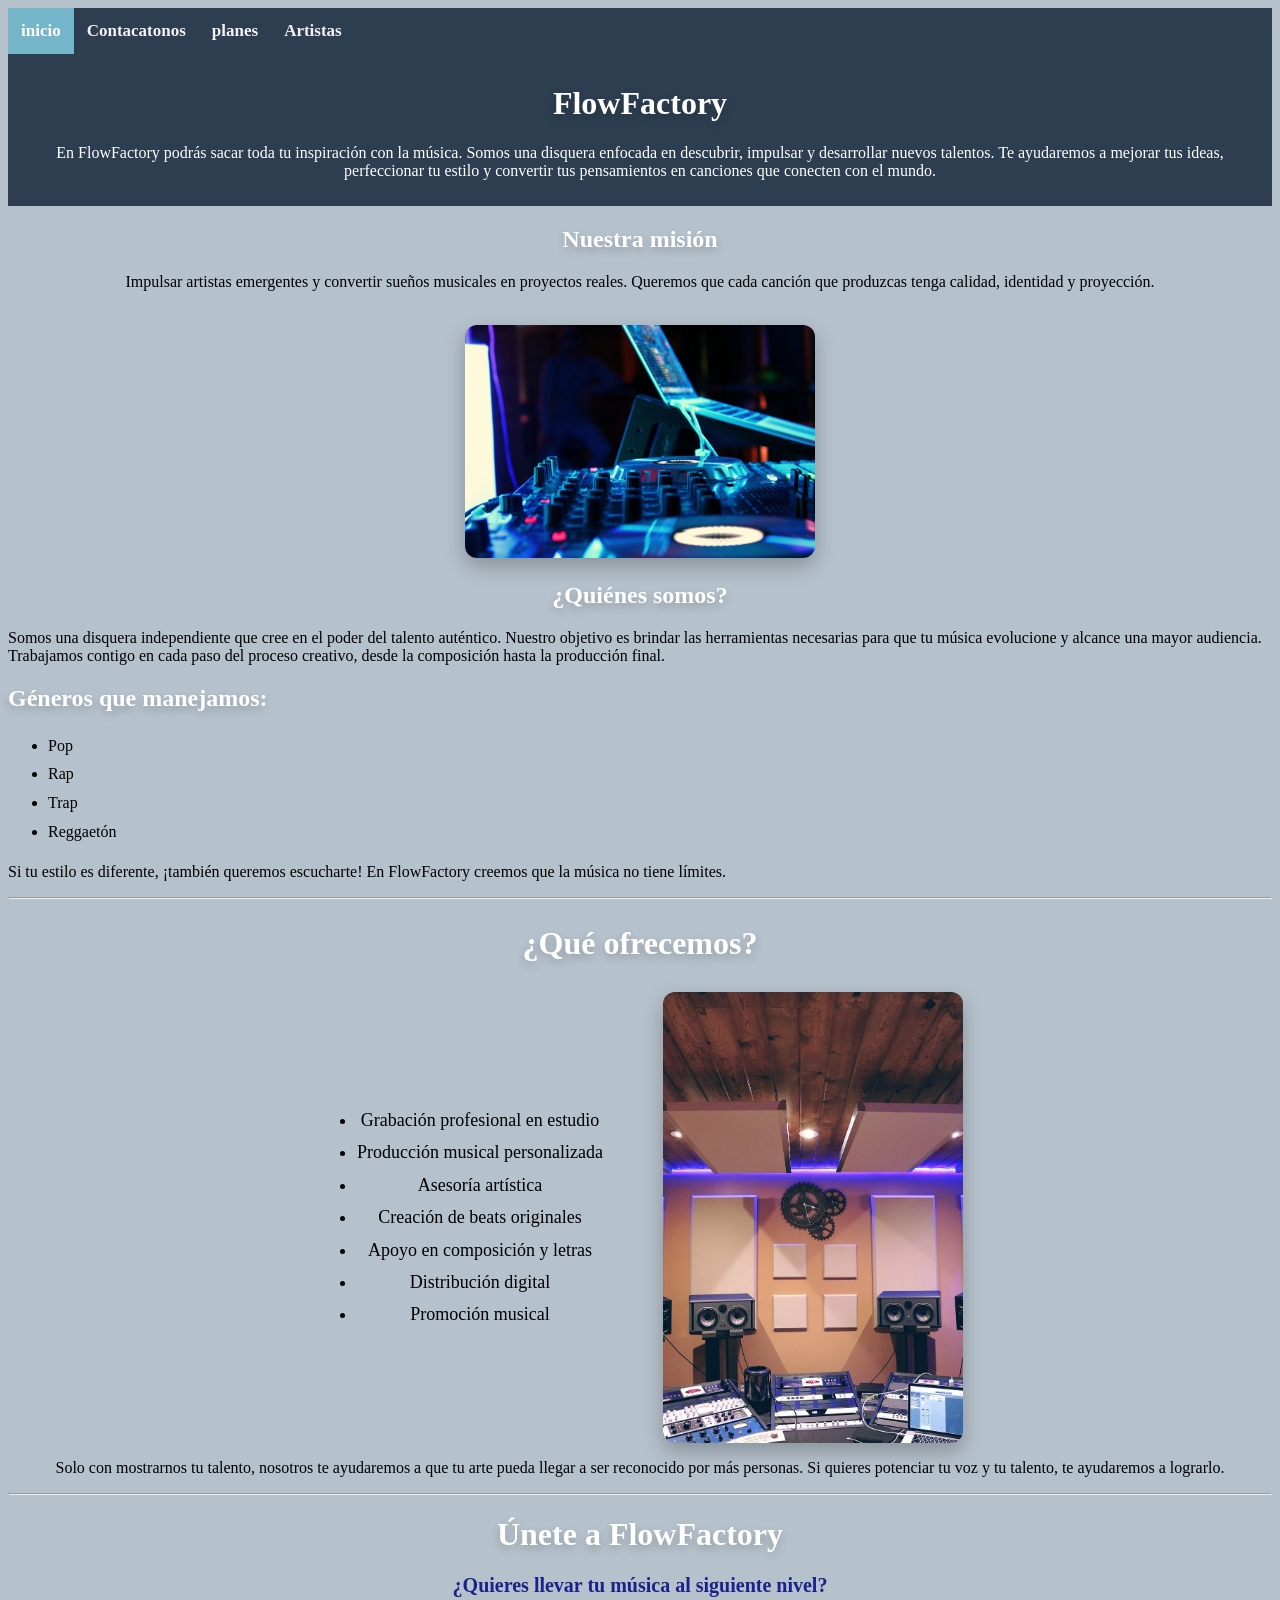
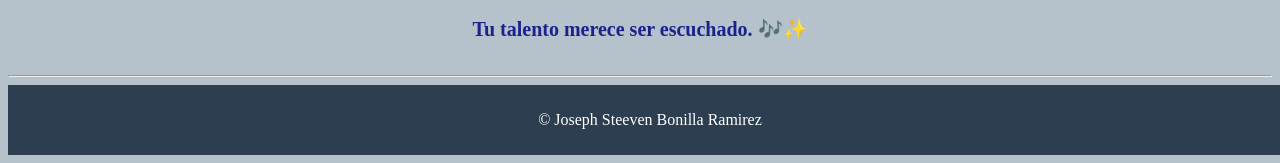
==== index.html @ 73c71799 "Add files via upload" ====
<!-- Declaración del tipo de documento HTML5 -->
<!DOCTYPE html>
 
<!-- Etiqueta raíz del documento HTML -->
<html lang="es">
 
<head>
    <!-- Metadatos del documento -->
    <meta charset="UTF-8"> <!-- Codificación de caracteres en español -->
    <meta name="viewport" content="width=device-width, initial-scale=1.0"> <!-- Adaptar a móviles -->
    <link rel="stylesheet" href="css/estilo.css">
    <title>Disquera</title> <!-- Título que aparece en la pestaña del navegador -->
</head>
 
<body>

<div class="topnav">
  <a class="active" href="index.html">inicio</a>
  <a href="contactanos.html">Contacatonos</a>
  <a href="planes.html">planes</a>
  <a href="artistas.html">Artistas</a>
</div>

    <!-- Encabezado principal -->
     <header>

    <h1 style="text-align:center;">FlowFactory</h1>
   
    <!-- Párrafo de texto -->
    <p style="text-align:center;">
     En FlowFactory podrás sacar toda tu inspiración con la música. Somos una disquera enfocada en descubrir, impulsar y 
     desarrollar nuevos talentos. Te ayudaremos a mejorar tus ideas,
      perfeccionar tu estilo y convertir tus pensamientos en canciones que conecten con el mundo.
    </p>
    
    </header>
     <h2>
        <center>
        Nuestra misión
        </center>
    </h2>
    <p>
        <center>
        Impulsar artistas emergentes y convertir sueños musicales en proyectos reales.
         Queremos que cada canción que produzcas tenga calidad, identidad y proyección.
        </center>
    </p>
    <br>
    <div class="inicio">
    <img src="img/disq.jpg" alt="disquera" >
    </div>
     <center>
    <h2>¿Quiénes somos?</h2>
     </center>
    <p>
        Somos una disquera independiente que cree en el poder del talento auténtico. Nuestro objetivo es brindar
         las herramientas necesarias para que tu música evolucione y alcance una mayor audiencia.
         Trabajamos contigo en cada paso del proceso creativo, desde la composición hasta la producción final.
    </p>
    <!-- Lista no ordenada -->
    <h2>Géneros que manejamos: </h2>
    <div class="generos">
   <ul>
    <li>Pop</li>
    <li>Rap</li>
    <li>Trap</li>
    <li>Reggaetón</li>
</ul>
</div>

<p>
Si tu estilo es diferente, ¡también queremos escucharte! En FlowFactory creemos que la música no tiene límites.
</p>
<hr>
<h2 class="titulo-ofrecemos">¿Qué ofrecemos?</h2>
    </div>
<div class="ofrecemos">
<center>
<ul>
<li>Grabación profesional en estudio</li>
<li>Producción musical personalizada</li>
<li>Asesoría artística</li>
<li>Creación de beats originales</li>
<li>Apoyo en composición y letras</li>
<li>Distribución digital</li>
<li>Promoción musical</li>
</ul>
</center>
<img src="img/micro.jpeg">

</div>

</section>
<center>
    <p>
        Solo con mostrarnos tu talento, nosotros te ayudaremos a que tu arte pueda llegar a ser 
        reconocido por más personas. Si quieres potenciar tu voz y tu talento, te ayudaremos a lograrlo.
    </p>
</center>
    <hr>


    <!-- Enlace a otra página -->
     <center>
     <h1>Únete a FlowFactory</h1>
     <h3>¿Quieres llevar tu música al siguiente nivel?</h3>
    
    <h5>Tu talento merece ser escuchado. 🎶✨</h5>
    </center>


  


     <hr>
     <!-- Pie de página -->
    <footer>
        <p>©   Joseph Steeven Bonilla Ramirez</p>
    </footer>

    </body>
    </html>
---- css/estilo.css ----
.topnav {
  background-color:  #2c3e50;
  overflow: hidden;
}

/* stilo de links de navegacion */
.topnav a {
  float: left;
  color: #f2f2f2;
  text-align: center;
  padding: 13px 13px;
  text-decoration: none;
  font-size: 17px;
}

/* cambio de color con cursor */
.topnav a:hover {
  background-color: #ffffff;
  color: black;
}

/* link activo */
.topnav a.active {
  background-color: rgb(116, 181, 201);
  color: white;
}

body {
    background: #b5c1cb;
    
}

.inicio{
text-align: center;
}

.inicio img{
width:350px;
border-radius:12px;
box-shadow:0 8px 20px rgba(0,0,0,0.25);

}


header{
    background-color: #2c3e50;
    color: white;
    text-align: center;
    padding: 10px;
    border-radius: 0px;
}


.generos ul{
  font-size:16px;
line-height:1.8;
max-width:300px;
}


h1, h2  {
  color: white;
  text-shadow: 0px 4px 10px rgba(0,0,0,0.2);;
}



a {
    font-weight: bold;
    color: white;
}

a:visited {
    color: white;
  background-color: #27ae60;
}

.titulo-ofrecemos{
text-align:center;
font-size:32px;
margin-bottom:30px;
}

.ofrecemos{
display: flex;
align-items: center;
justify-content: center; 
gap: 60px;
margin-top: 30px;
}
.ofrecemos ul{
font-size:18px;
line-height:1.8;
max-width:400px;
}

.ofrecemos img{
align-items: center;
width: 300px;
border-radius:12px;
box-shadow:0 8px 20px rgba(0,0,0,0.25);

}

table{
width:70%;
border-collapse:collapse;
margin-top:20px;
}

th{
background:#2c3e50;
color:white;
padding:10px;
}

td{
padding:10px;
border:1px solid #2c3e50;
}
tr:hover{
background:#ffffff79;
}

.botton{
    background-color: #2c3e50;
  color: white;
  padding: 14px 30px;
  text-decoration: none;
  font-size: 18px;
  font-weight: bold;
  border-radius: 10px;
  transition: all 0.3s ease;
  box-shadow: 0px 4px 10px rgba(0,0,0,0.2);
}
.botton:hover {
  background-color: #27ae60;
  transform: scale(1.05);
}

.btn-enviar {
    background-color: #2c3e50;
    color: white;
    padding: 10px 20px;
    border: none;
    border-radius: 5px;
    cursor: pointer;
    font-size: 16px;
    transition: background-color 0.3s ease;
}

form {
    background-color: linear-gradient(rgb(69, 139, 147), rgb(50, 85, 96));
    padding: 20px;
    border-radius: 10px;
    box-shadow: 10px 10px 10px rgba(0, 0, 0, 0.308);
    max-width: 290px;
    margin: auto;
    }


input {
    width: 60%;
    padding: 10px;
    margin: 10px 0;
    border: 1px solid #ccc;
    border-radius: 5px;
    font-family: Arial;
    
}
textarea {
    width: 60%;
    padding: 10px;
    margin: 10px 0;
    border: 1px solid #ccc;
    border-radius: 5px;
    font-family: Arial;
}

h3, h5 {
   
    color: #1b228b;
    font-size: 20px;
    margin-top: 20px;
    font-family: Bahnschrift SemiBold;
}

.paulo  {
   display: flex;
  align-items: center;
  justify-content: center;
  gap: 20px;
}

.paulo img{
 width: 190px;
  border-radius: 12px;
  box-shadow: 0 8px 20px rgba(0,0,0,0.25);

}
.billie{
  display: flex;
  align-items: center;
  justify-content: center;
  gap: 20px;
}

.billie img{
  width: 200px;
  border-radius: 12px;
  box-shadow: 0 8px 20px rgba(0,0,0,0.25);
}

/* Pie de página */
footer {
    background-color: #2c3e50;
    color: white;
    text-align: center;
    padding: 10px;
    position: relative;
    bottom: 0;
    width: 100%;
}
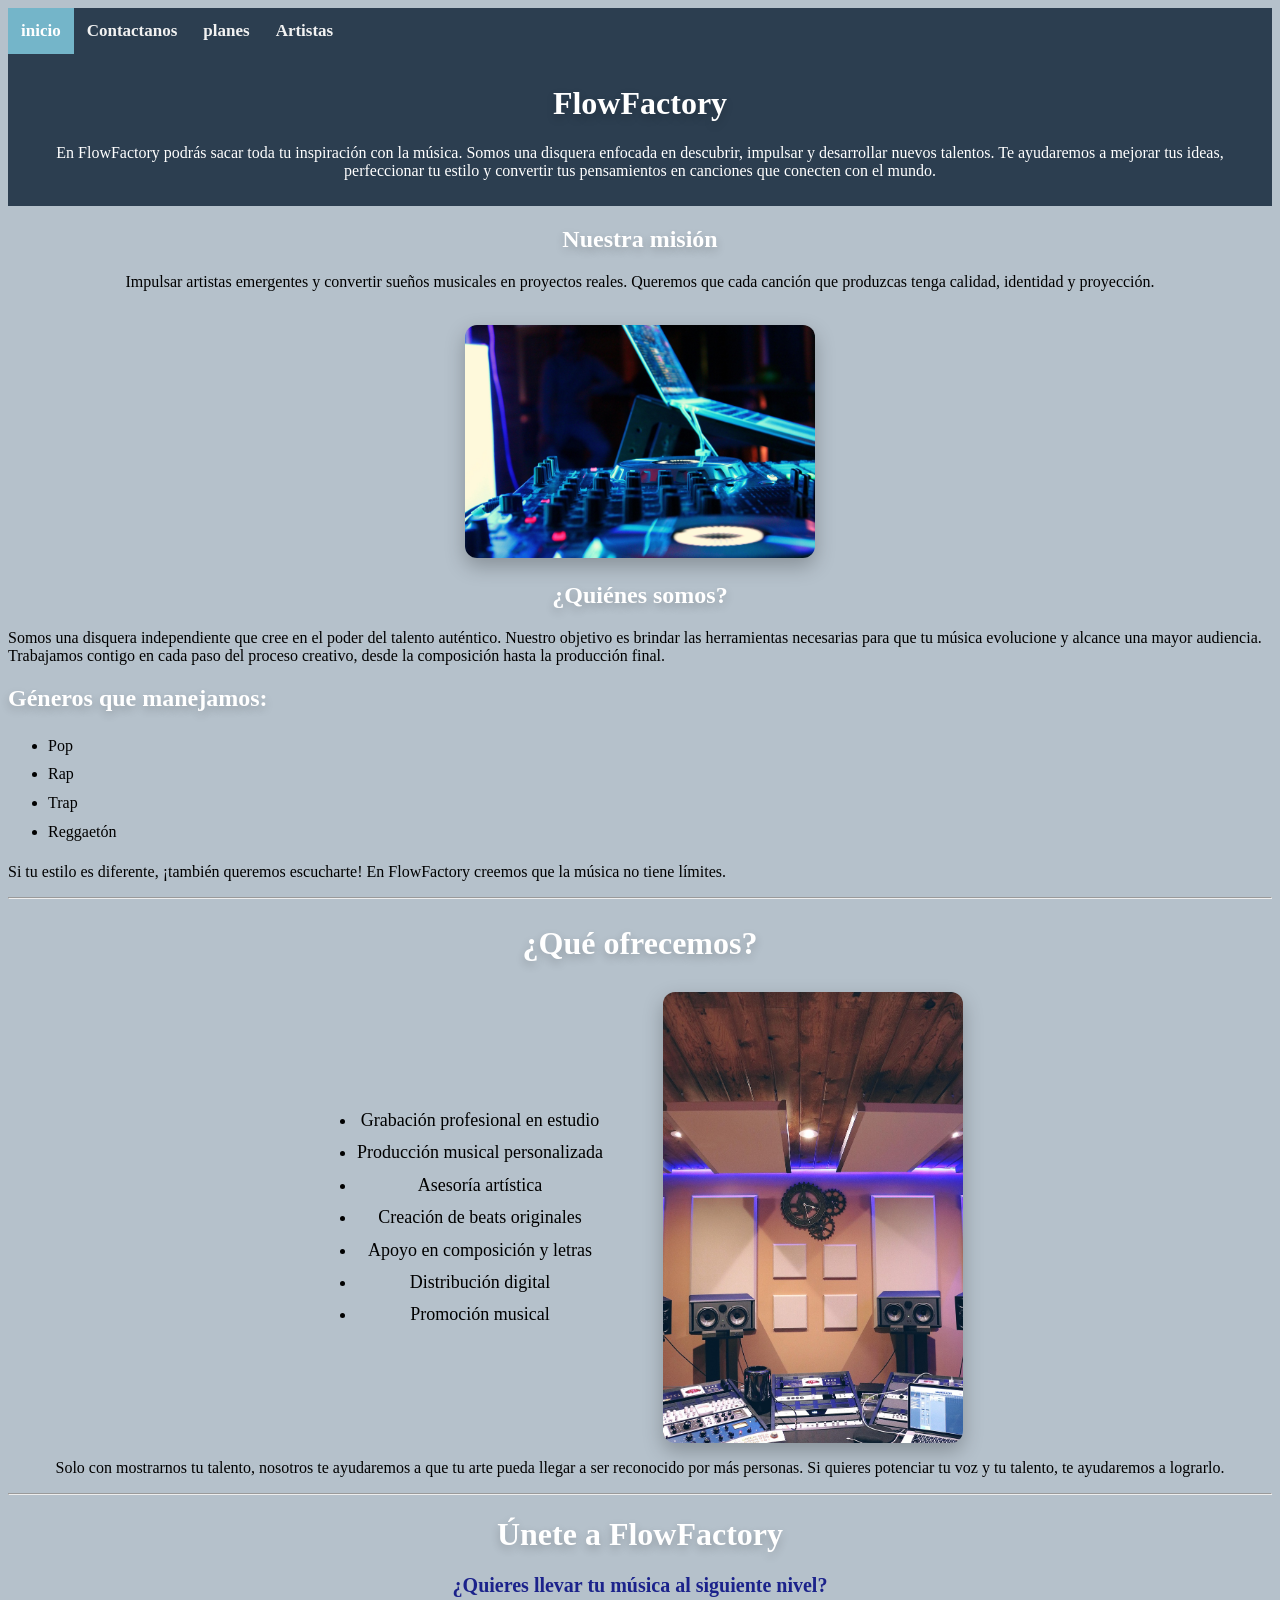
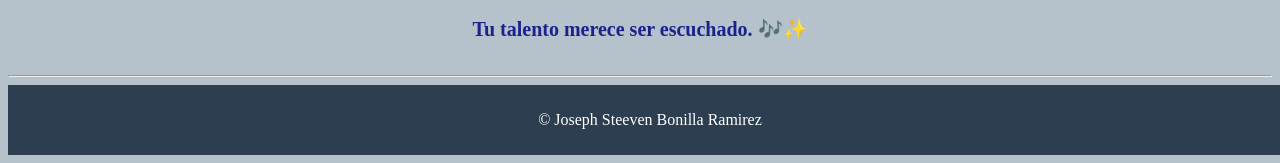
==== commit cfa4554e: "Add files via upload" ====
--- a/index.html
+++ b/index.html
@@ -16,7 +16,7 @@
 
 <div class="topnav">
   <a class="active" href="index.html">inicio</a>
-  <a href="contactanos.html">Contacatonos</a>
+  <a href="contactanos.html">Contactanos</a>
   <a href="planes.html">planes</a>
   <a href="artistas.html">Artistas</a>
 </div>
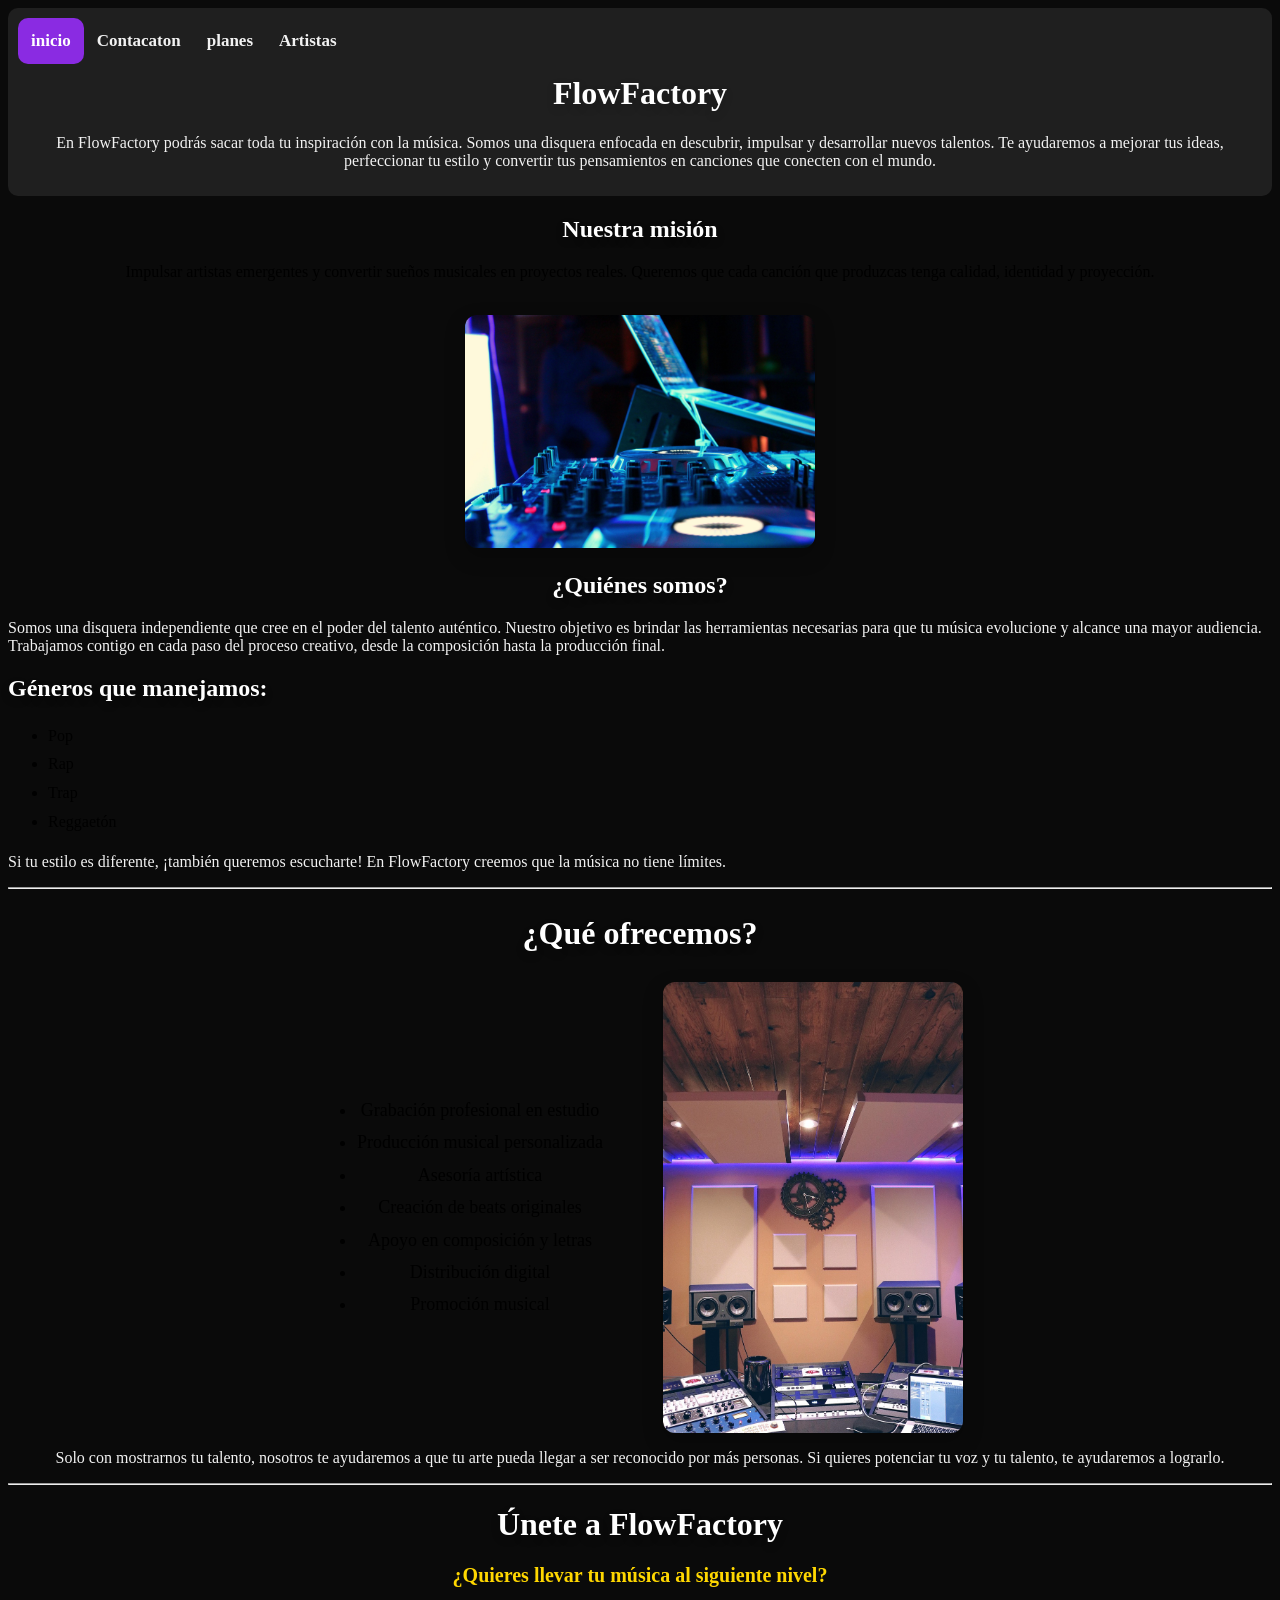
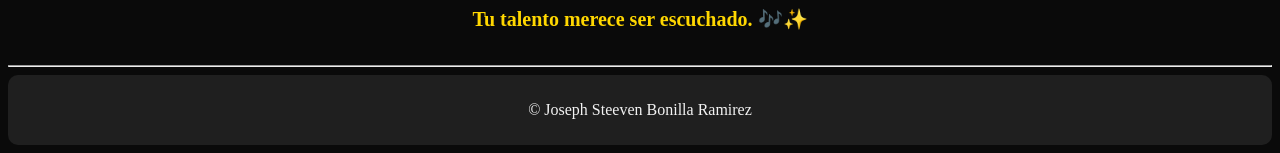
==== commit 716c5daa: "Add files via upload" ====
--- a/index.html
+++ b/index.html
@@ -14,15 +14,15 @@
  
 <body>
 
-<div class="topnav">
-  <a class="active" href="index.html">inicio</a>
-  <a href="contactanos.html">Contactanos</a>
-  <a href="planes.html">planes</a>
-  <a href="artistas.html">Artistas</a>
-</div>
+
 
     <!-- Encabezado principal -->
      <header>
+     <a class="active" href="index.html">inicio</a>
+     <a href="contactanos.html">Contacaton</a>
+     <a href="planes.html">planes</a>
+     <a href="artistas.html">Artistas</a>
+     <br><br>
 
     <h1 style="text-align:center;">FlowFactory</h1>
    
--- a/css/estilo.css
+++ b/css/estilo.css
@@ -1,35 +1,51 @@
-
-
-.topnav {
-  background-color:  #2c3e50;
+header {
+  background-color:  #1F1F1F;
   overflow: hidden;
 }
 
 /* stilo de links de navegacion */
-.topnav a {
+header a {
   float: left;
   color: #f2f2f2;
   text-align: center;
   padding: 13px 13px;
   text-decoration: none;
   font-size: 17px;
+  border-radius: 10px;
 }
 
 /* cambio de color con cursor */
-.topnav a:hover {
+header a:hover {
   background-color: #ffffff;
   color: black;
+  border-radius: 10px;
 }
 
 /* link activo */
-.topnav a.active {
-  background-color: rgb(116, 181, 201);
+header a.active {
+  background-color: #8A2BE2;
   color: white;
+  border-radius: 10px;
 }
 
 body {
-    background: #b5c1cb;
-    
+    background: #0A0A0A;
+    
+}
+p{
+    color: #F2F2F2;
+    
+} 
+
+
+
+
+header{
+    background-color: #1F1F1F;
+    color: white;
+    text-align: center;
+    padding: 10px;
+    border-radius: 10px;
 }
 
 .inicio{
@@ -41,15 +57,6 @@
 border-radius:12px;
 box-shadow:0 8px 20px rgba(0,0,0,0.25);
 
-}
-
-
-header{
-    background-color: #2c3e50;
-    color: white;
-    text-align: center;
-    padding: 10px;
-    border-radius: 0px;
 }
 
 
@@ -111,14 +118,15 @@
 }
 
 th{
-background:#2c3e50;
+background:#8A2BE2;
 color:white;
 padding:10px;
 }
 
 td{
 padding:10px;
-border:1px solid #2c3e50;
+border:1px solid #f6f6f6;
+color:white
 }
 tr:hover{
 background:#ffffff79;
@@ -152,10 +160,11 @@
 }
 
 form {
-    background-color: linear-gradient(rgb(69, 139, 147), rgb(50, 85, 96));
+    background-color: #131111 ;
+    color: #F2F2F2;
     padding: 20px;
     border-radius: 10px;
-    box-shadow: 10px 10px 10px rgba(0, 0, 0, 0.308);
+    box-shadow: 8px 8px 8px rgba(36, 34, 34, 0.308);
     max-width: 290px;
     margin: auto;
     }
@@ -181,45 +190,21 @@
 
 h3, h5 {
    
-    color: #1b228b;
+    color: #FFD700;
     font-size: 20px;
     margin-top: 20px;
     font-family: Bahnschrift SemiBold;
 }
 
-.paulo  {
-   display: flex;
-  align-items: center;
-  justify-content: center;
-  gap: 20px;
-}
-
-.paulo img{
- width: 190px;
-  border-radius: 12px;
-  box-shadow: 0 8px 20px rgba(0,0,0,0.25);
-
-}
-.billie{
-  display: flex;
-  align-items: center;
-  justify-content: center;
-  gap: 20px;
-}
-
-.billie img{
-  width: 200px;
-  border-radius: 12px;
-  box-shadow: 0 8px 20px rgba(0,0,0,0.25);
-}
 
 /* Pie de página */
 footer {
-    background-color: #2c3e50;
+    background-color: #1F1F1F;
     color: white;
     text-align: center;
     padding: 10px;
     position: relative;
     bottom: 0;
-    width: 100%;
+    border-radius: 10px;
+    
 }
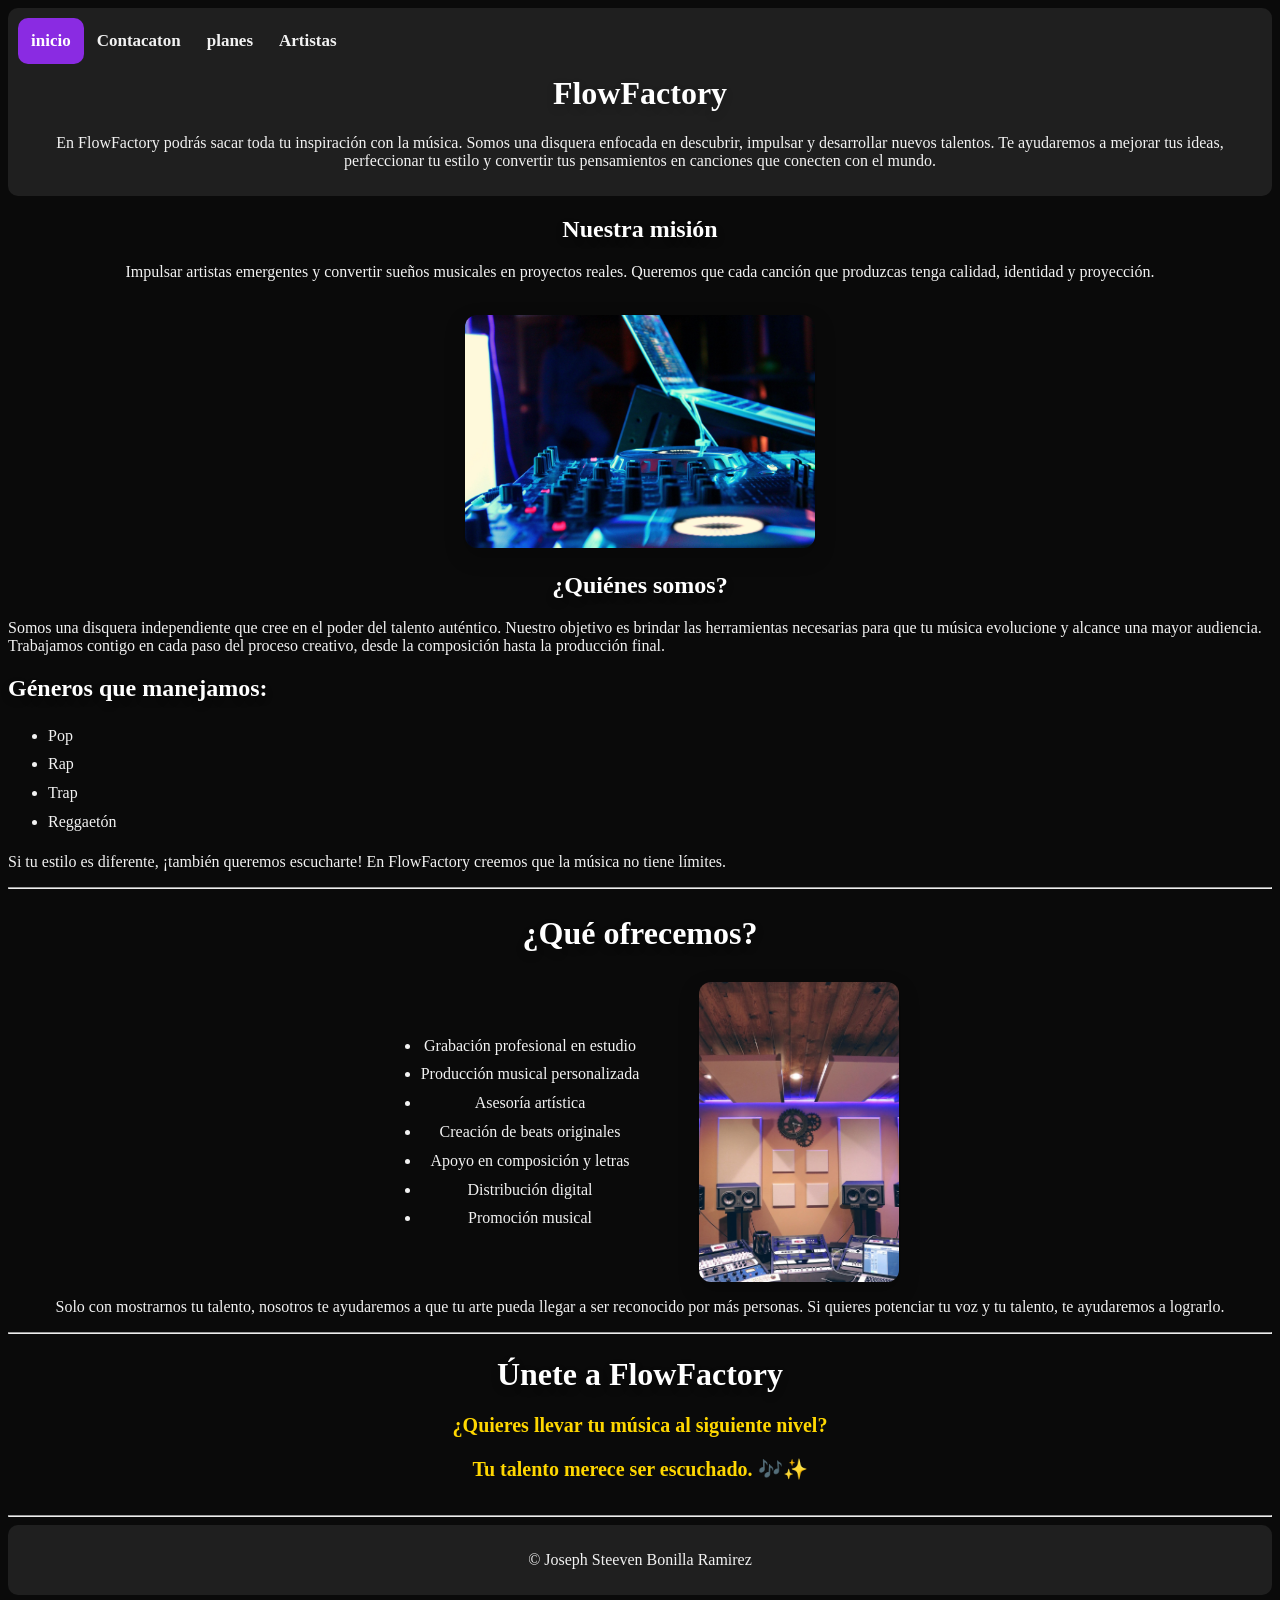
==== commit 9ea3032f: "Add files via upload" ====
--- a/index.html
+++ b/index.html
@@ -39,12 +39,14 @@
         Nuestra misión
         </center>
     </h2>
-    <p>
+    
         <center>
+        <p>
         Impulsar artistas emergentes y convertir sueños musicales en proyectos reales.
          Queremos que cada canción que produzcas tenga calidad, identidad y proyección.
+        </p>
         </center>
-    </p>
+    
     <br>
     <div class="inicio">
     <img src="img/disq.jpg" alt="disquera" >
--- a/css/estilo.css
+++ b/css/estilo.css
@@ -64,6 +64,7 @@
   font-size:16px;
 line-height:1.8;
 max-width:300px;
+color: #F2F2F2;
 }
 
 
@@ -98,14 +99,15 @@
 margin-top: 30px;
 }
 .ofrecemos ul{
-font-size:18px;
+font-size:16px;
 line-height:1.8;
-max-width:400px;
+max-width:300px;
+color: #F2F2F2;
 }
 
 .ofrecemos img{
 align-items: center;
-width: 300px;
+width: 200px;
 border-radius:12px;
 box-shadow:0 8px 20px rgba(0,0,0,0.25);
 
@@ -197,6 +199,37 @@
 }
 
 
+
+/* Galería de artistas */
+
+div.galleria {
+  display: flex;
+  flex-wrap: wrap;
+  justify-content: flex-start;
+}
+
+div.galleria-item {
+  margin: 5px;
+  border: 1px solid #fcfcfc65;
+  width: 180px;
+}
+
+div.galleria-item:hover {
+  border: 1px solid #2c3e50;
+}
+
+div.galleria-item img {
+  width: 100%;
+  height: auto;
+}
+
+div.galleria-item div.texto {
+  padding: 15px;
+  text-align: center;
+  color: #F2F2F2;
+}
+
+
 /* Pie de página */
 footer {
     background-color: #1F1F1F;
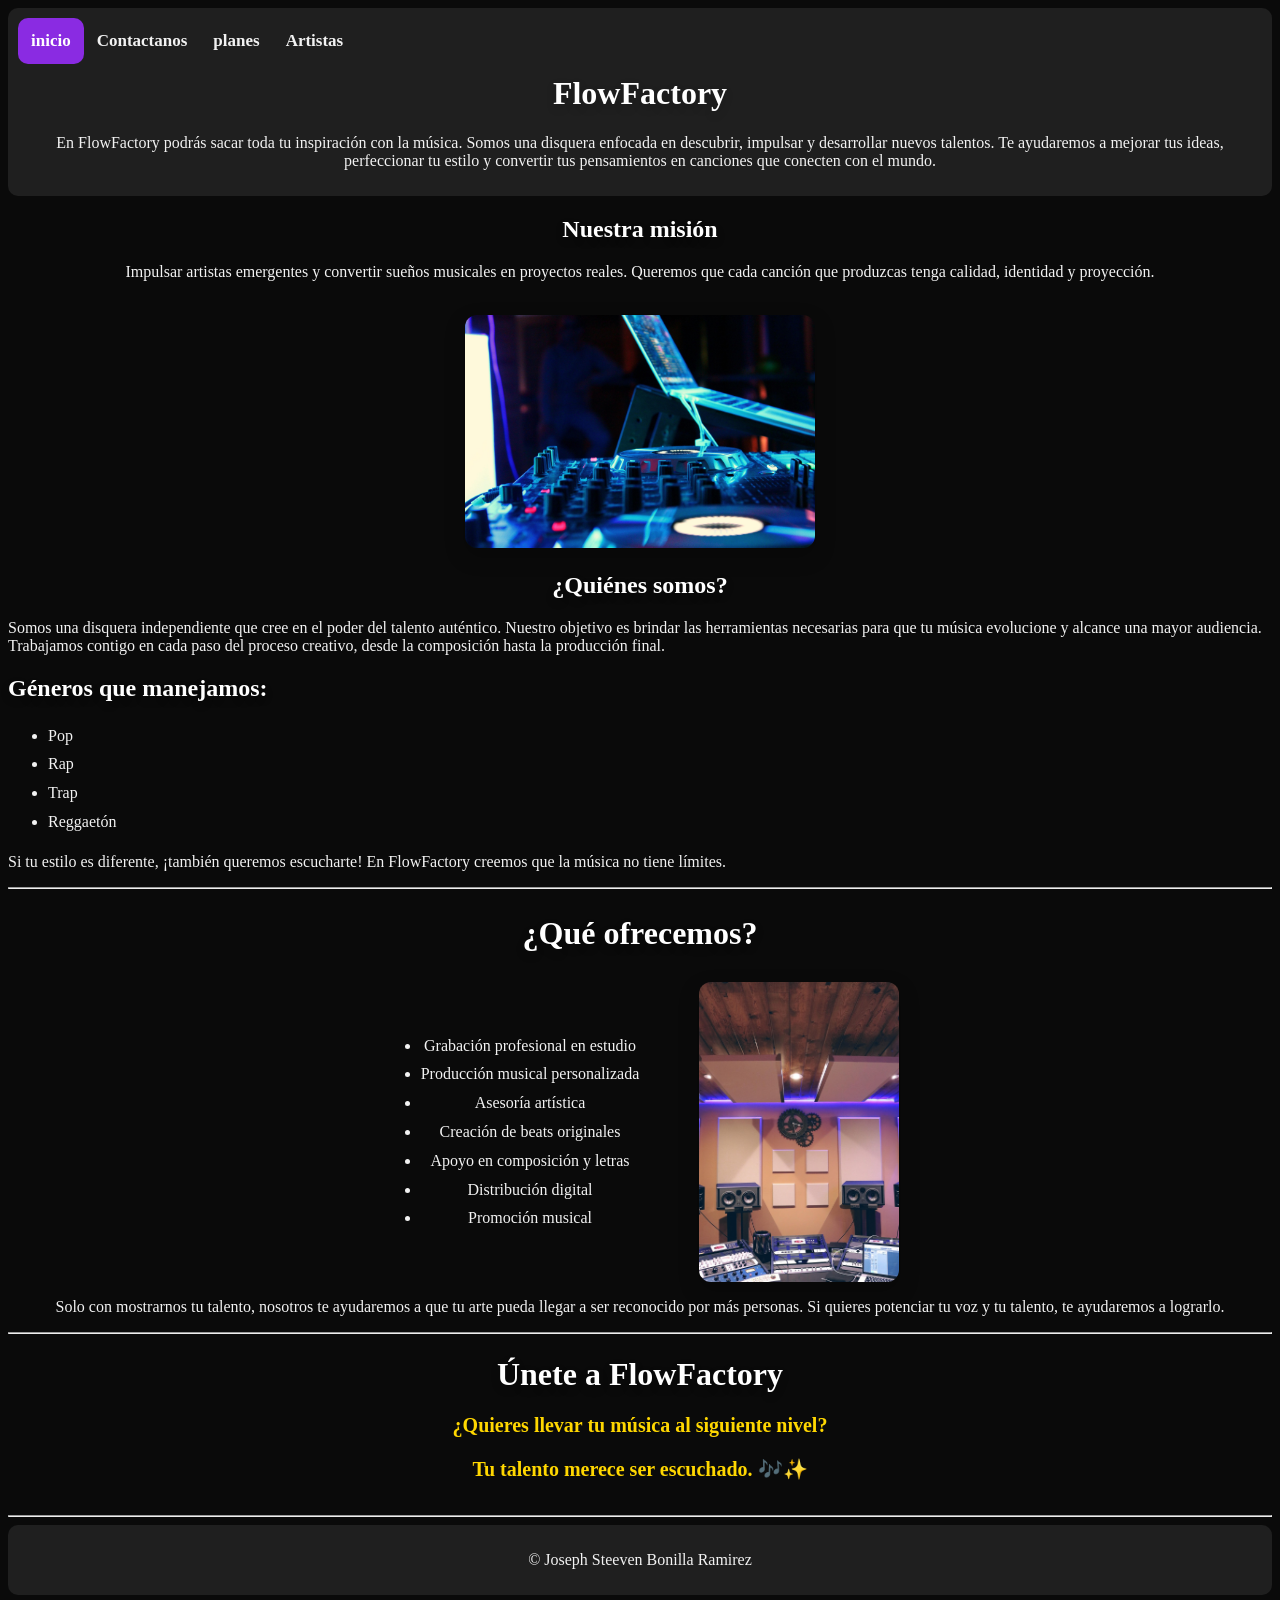
==== commit 3120427e: "Add files via upload" ====
--- a/index.html
+++ b/index.html
@@ -1,9 +1,9 @@
 <!-- Declaración del tipo de documento HTML5 -->
 <!DOCTYPE html>
- 
+
 <!-- Etiqueta raíz del documento HTML -->
 <html lang="es">
- 
+
 <head>
     <!-- Metadatos del documento -->
     <meta charset="UTF-8"> <!-- Codificación de caracteres en español -->
@@ -11,30 +11,32 @@
     <link rel="stylesheet" href="css/estilo.css">
     <title>Disquera</title> <!-- Título que aparece en la pestaña del navegador -->
 </head>
- 
+
 <body>
 
 
 
     <!-- Encabezado principal -->
-     <header>
-     <a class="active" href="index.html">inicio</a>
-     <a href="contactanos.html">Contacaton</a>
-     <a href="planes.html">planes</a>
-     <a href="artistas.html">Artistas</a>
-     <br><br>
+    <header>
+    <div class="topnav">
+        <a class="active" href="index.html">inicio</a>
+        <a href="contactanos.html">Contactanos</a>
+        <a href="planes.html">planes</a>
+        <a href="artistas.html">Artistas</a>
+    </div>
+    <br><br>
 
     <h1 style="text-align:center;">FlowFactory</h1>
-   
+
     <!-- Párrafo de texto -->
     <p style="text-align:center;">
-     En FlowFactory podrás sacar toda tu inspiración con la música. Somos una disquera enfocada en descubrir, impulsar y 
-     desarrollar nuevos talentos. Te ayudaremos a mejorar tus ideas,
-      perfeccionar tu estilo y convertir tus pensamientos en canciones que conecten con el mundo.
+    En FlowFactory podrás sacar toda tu inspiración con la música. Somos una disquera enfocada en descubrir, impulsar y 
+    desarrollar nuevos talentos. Te ayudaremos a mejorar tus ideas,
+    perfeccionar tu estilo y convertir tus pensamientos en canciones que conecten con el mundo.
     </p>
     
     </header>
-     <h2>
+    <h2>
         <center>
         Nuestra misión
         </center>
@@ -43,7 +45,7 @@
         <center>
         <p>
         Impulsar artistas emergentes y convertir sueños musicales en proyectos reales.
-         Queremos que cada canción que produzcas tenga calidad, identidad y proyección.
+        Queremos que cada canción que produzcas tenga calidad, identidad y proyección.
         </p>
         </center>
     
@@ -51,18 +53,18 @@
     <div class="inicio">
     <img src="img/disq.jpg" alt="disquera" >
     </div>
-     <center>
+    <center>
     <h2>¿Quiénes somos?</h2>
-     </center>
+    </center>
     <p>
-        Somos una disquera independiente que cree en el poder del talento auténtico. Nuestro objetivo es brindar
-         las herramientas necesarias para que tu música evolucione y alcance una mayor audiencia.
-         Trabajamos contigo en cada paso del proceso creativo, desde la composición hasta la producción final.
+            Somos una disquera independiente que cree en el poder del talento auténtico. Nuestro objetivo es brindar
+            las herramientas necesarias para que tu música evolucione y alcance una mayor audiencia.
+            Trabajamos contigo en cada paso del proceso creativo, desde la composición hasta la producción final.
     </p>
     <!-- Lista no ordenada -->
     <h2>Géneros que manejamos: </h2>
     <div class="generos">
-   <ul>
+    <ul>
     <li>Pop</li>
     <li>Rap</li>
     <li>Trap</li>
@@ -103,19 +105,19 @@
 
 
     <!-- Enlace a otra página -->
-     <center>
-     <h1>Únete a FlowFactory</h1>
-     <h3>¿Quieres llevar tu música al siguiente nivel?</h3>
+    <center>
+        <h1>Únete a FlowFactory</h1>
+            <h3>¿Quieres llevar tu música al siguiente nivel?</h3>
     
-    <h5>Tu talento merece ser escuchado. 🎶✨</h5>
+                <h5>Tu talento merece ser escuchado. 🎶✨</h5>
     </center>
 
 
-  
 
 
-     <hr>
-     <!-- Pie de página -->
+
+<hr>
+<!-- Pie de página -->
     <footer>
         <p>©   Joseph Steeven Bonilla Ramirez</p>
     </footer>
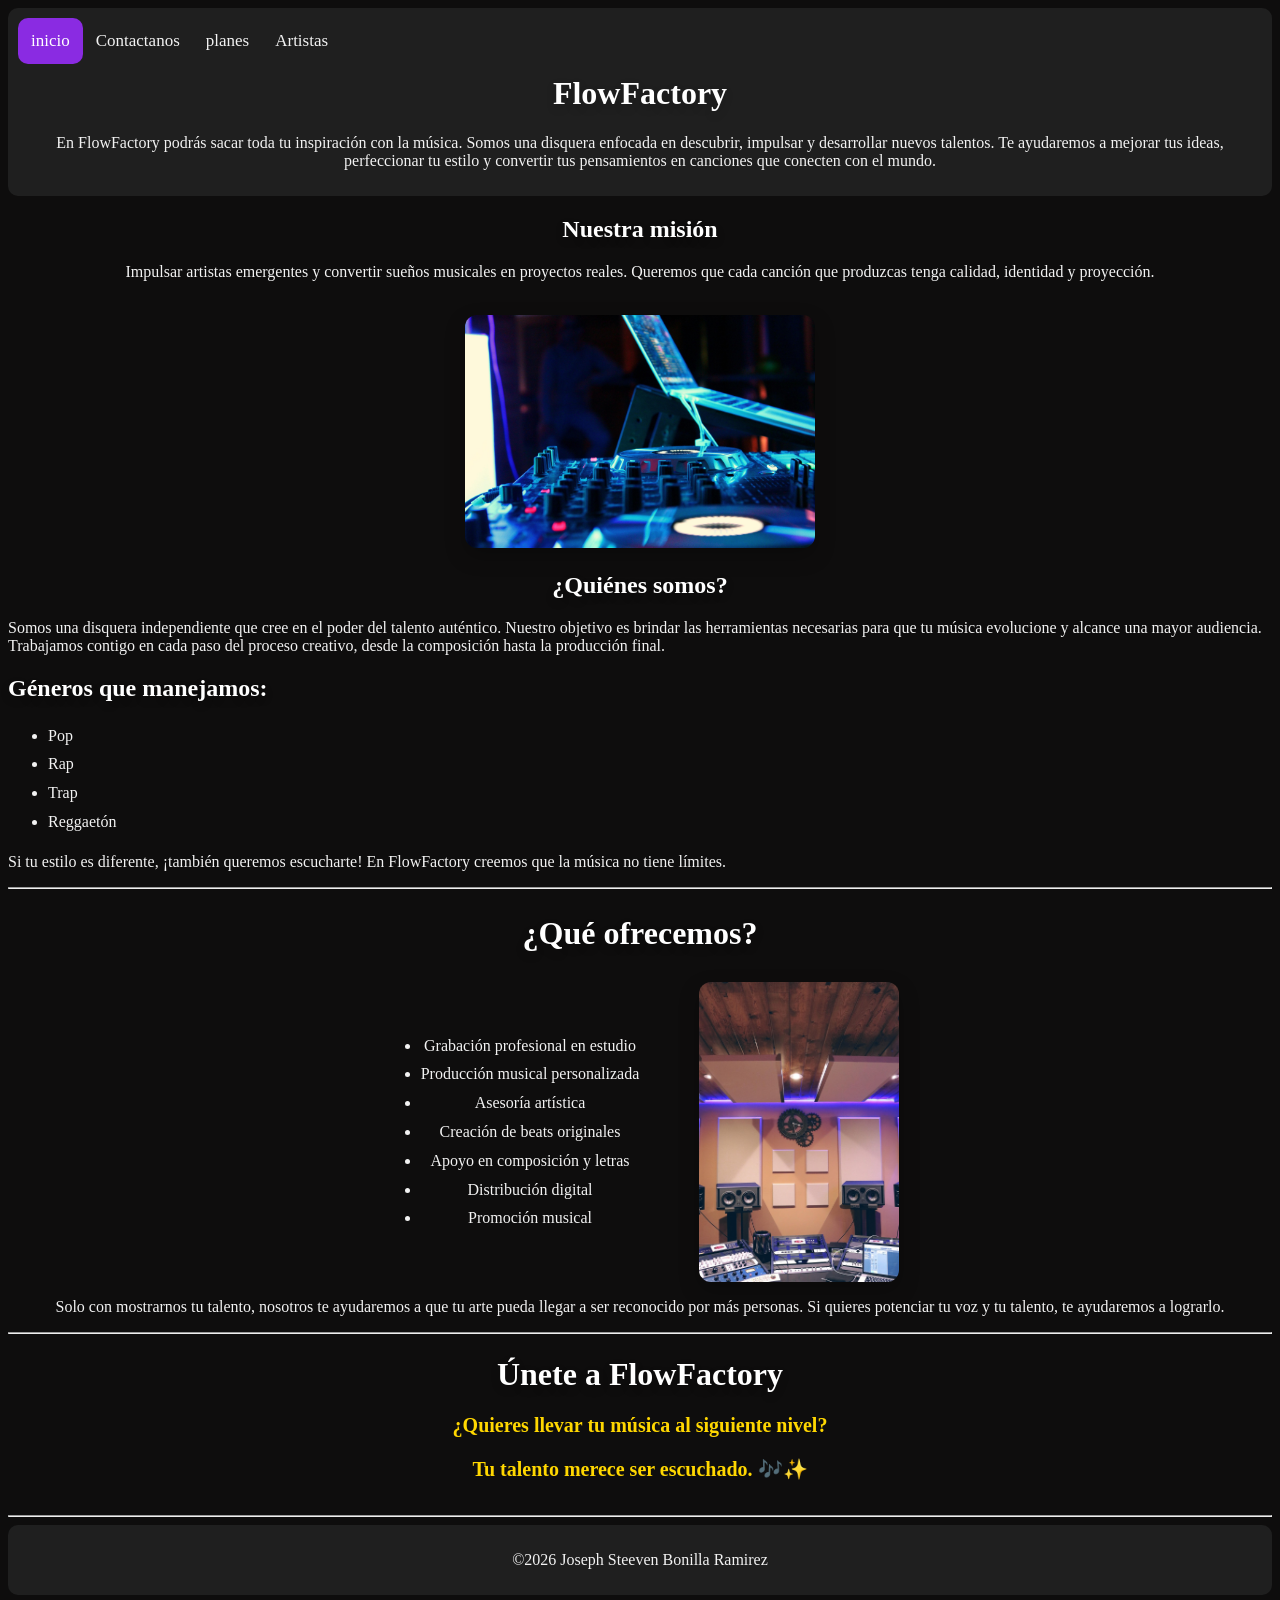
==== commit 273c6d77: "Add files via upload" ====
--- a/index.html
+++ b/index.html
@@ -119,7 +119,7 @@
 <hr>
 <!-- Pie de página -->
     <footer>
-        <p>©   Joseph Steeven Bonilla Ramirez</p>
+        <p>©2026   Joseph Steeven Bonilla Ramirez</p>
     </footer>
 
     </body>
--- a/css/estilo.css
+++ b/css/estilo.css
@@ -16,7 +16,7 @@
 
 /* cambio de color con cursor */
 header a:hover {
-  background-color: #ffffff;
+  background-color: #FFD700;
   color: black;
   border-radius: 10px;
 }
@@ -29,7 +29,7 @@
 }
 
 body {
-    background: #0A0A0A;
+    background: #0e0d0d;
     
 }
 p{
@@ -71,18 +71,6 @@
 h1, h2  {
   color: white;
   text-shadow: 0px 4px 10px rgba(0,0,0,0.2);;
-}
-
-
-
-a {
-    font-weight: bold;
-    color: white;
-}
-
-a:visited {
-    color: white;
-  background-color: #27ae60;
 }
 
 .titulo-ofrecemos{
@@ -112,7 +100,7 @@
 box-shadow:0 8px 20px rgba(0,0,0,0.25);
 
 }
-
+/*tabla de precios*/
 table{
 width:70%;
 border-collapse:collapse;
@@ -134,32 +122,22 @@
 background:#ffffff79;
 }
 
-.botton{
-    background-color: #2c3e50;
-  color: white;
-  padding: 14px 30px;
-  text-decoration: none;
-  font-size: 18px;
-  font-weight: bold;
-  border-radius: 10px;
-  transition: all 0.3s ease;
-  box-shadow: 0px 4px 10px rgba(0,0,0,0.2);
-}
-.botton:hover {
-  background-color: #27ae60;
-  transform: scale(1.05);
-}
-
+
+/*formulario de contacto*/
 .btn-enviar {
-    background-color: #2c3e50;
+    background-color: #8A2BE2;
     color: white;
     padding: 10px 20px;
     border: none;
     border-radius: 5px;
     cursor: pointer;
     font-size: 16px;
-    transition: background-color 0.3s ease;
-}
+    transition: background-color 0.5s ease;
+}
+.btn-enviar:hover {
+    background-color: #FFD700;
+    color: black;
+} 
 
 form {
     background-color: #131111 ;
@@ -191,7 +169,6 @@
 }
 
 h3, h5 {
-   
     color: #FFD700;
     font-size: 20px;
     margin-top: 20px;
@@ -203,22 +180,20 @@
 /* Galería de artistas */
 
 div.galleria {
+  justify-content: center;
   display: flex;
   flex-wrap: wrap;
-  justify-content: flex-start;
+  
 }
 
 div.galleria-item {
-  margin: 5px;
-  border: 1px solid #fcfcfc65;
+  justify-content: center;
+  margin: 12px;
   width: 180px;
 }
 
-div.galleria-item:hover {
-  border: 1px solid #2c3e50;
-}
-
 div.galleria-item img {
+  justify-content: center;
   width: 100%;
   height: auto;
 }
@@ -228,6 +203,24 @@
   text-align: center;
   color: #F2F2F2;
 }
+.spotify {
+    background-color: #163a23;
+    color: white;
+    padding: 10px 20px;
+    text-decoration: none;
+    font-size: 16px;
+    font-weight: bold;
+    border-radius: 10px;
+    transition: all 0.3s ease;
+    box-shadow: 0px 4px 10px rgba(0,0,0,0.2);
+    margin-top: 30px; 
+}
+.spotify:hover {
+    background-color: #1a6937;
+    transform: scale(1.05);
+} 
+
+
 
 
 /* Pie de página */
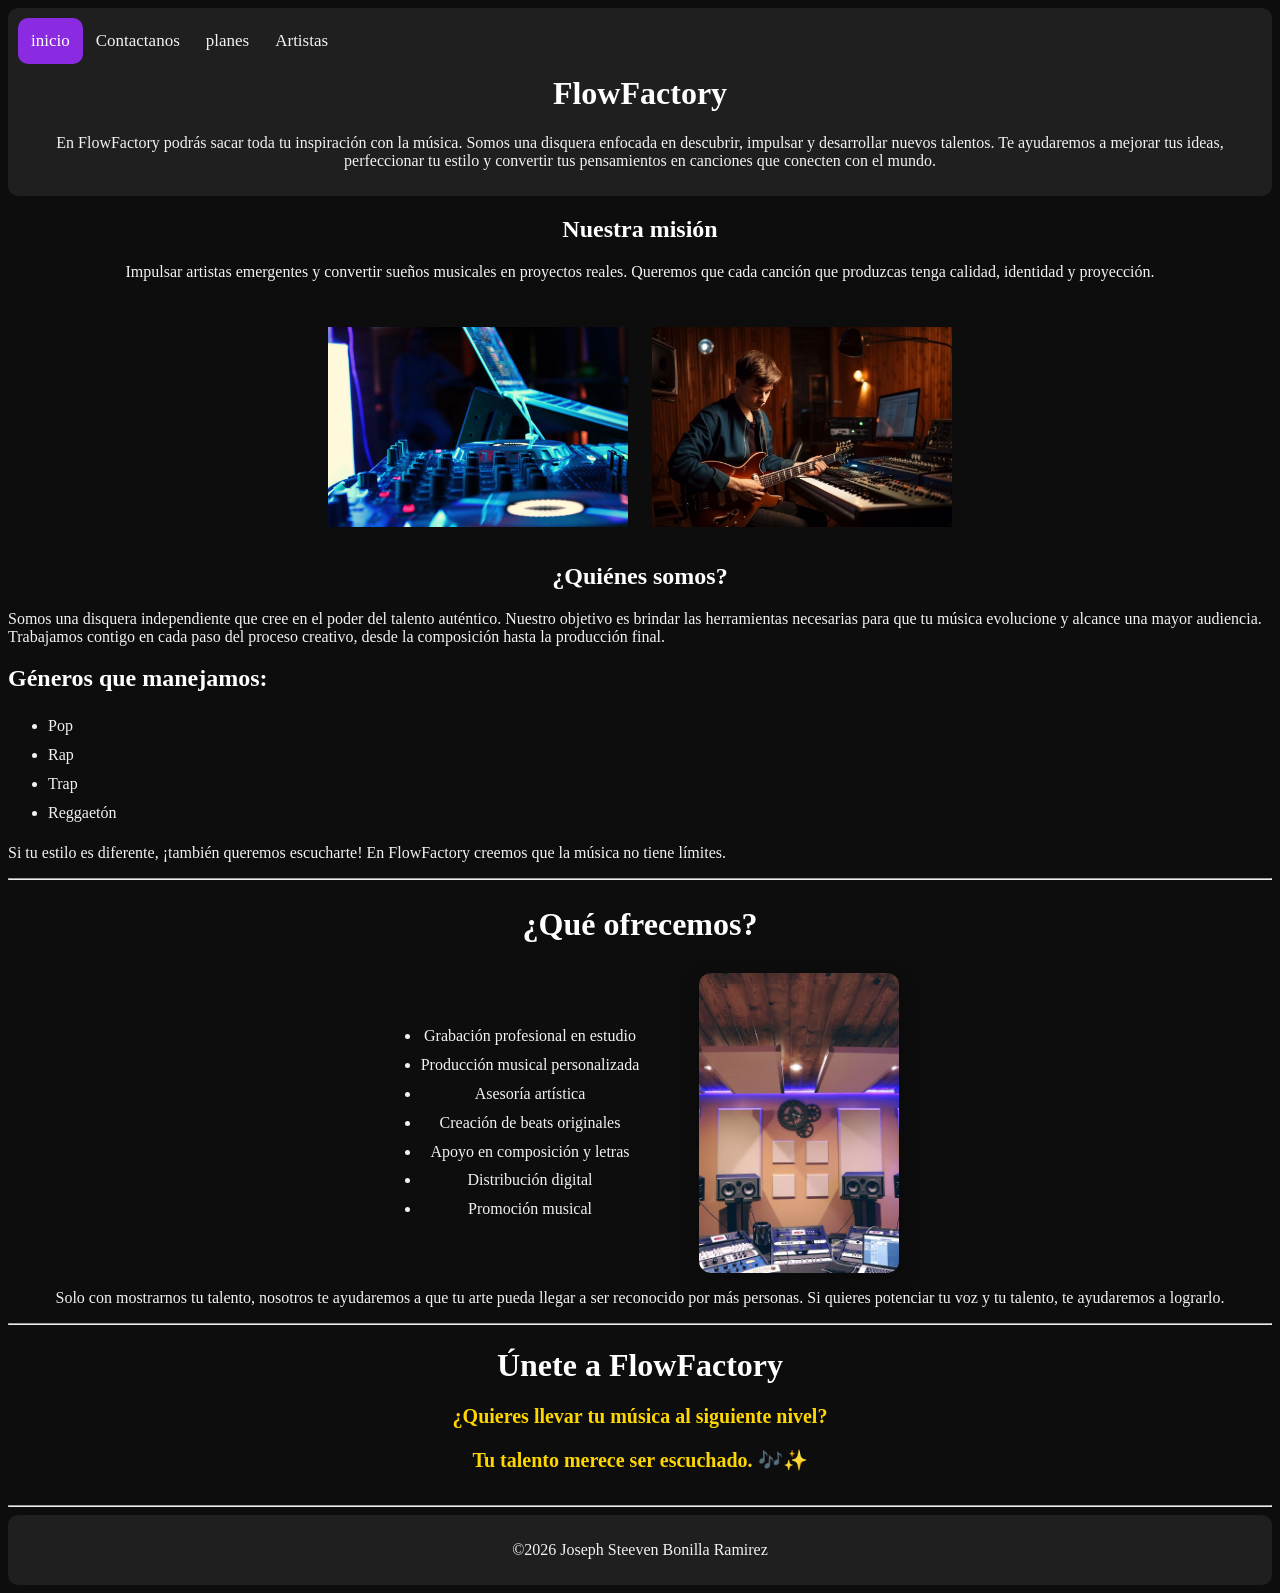
==== commit 99b37491: "Add files via upload" ====
--- a/index.html
+++ b/index.html
@@ -50,9 +50,20 @@
         </center>
     
     <br>
-    <div class="inicio">
+
+<div class="fotos">
+
+    <div class="fotos-item">
     <img src="img/disq.jpg" alt="disquera" >
     </div>
+
+    <div class="fotos-item">
+    <img src="img/foto.jpg" alt="disquera" >
+    </div>
+</div>
+
+
+
     <center>
     <h2>¿Quiénes somos?</h2>
     </center>
--- a/css/estilo.css
+++ b/css/estilo.css
@@ -59,6 +59,27 @@
 
 }
 
+/*imagenes del inicio*/
+div.fotos {
+  justify-content: center;
+  display: flex;
+  flex-wrap: wrap;
+  
+}
+
+div.fotos-item {
+  justify-content: center;
+  margin: 12px;
+  width: 300px;
+}
+
+div.fotos-item img {
+  justify-content: center;
+  width: 100%;
+  height: auto;
+}
+
+
 
 .generos ul{
   font-size:16px;
@@ -70,7 +91,6 @@
 
 h1, h2  {
   color: white;
-  text-shadow: 0px 4px 10px rgba(0,0,0,0.2);;
 }
 
 .titulo-ofrecemos{
@@ -143,7 +163,7 @@
     background-color: #131111 ;
     color: #F2F2F2;
     padding: 20px;
-    border-radius: 10px;
+    border-radius: 15px;
     box-shadow: 8px 8px 8px rgba(36, 34, 34, 0.308);
     max-width: 290px;
     margin: auto;
@@ -155,7 +175,7 @@
     padding: 10px;
     margin: 10px 0;
     border: 1px solid #ccc;
-    border-radius: 5px;
+    border-radius: 10px;
     font-family: Arial;
     
 }
@@ -164,7 +184,7 @@
     padding: 10px;
     margin: 10px 0;
     border: 1px solid #ccc;
-    border-radius: 5px;
+    border-radius: 10px;
     font-family: Arial;
 }
 
@@ -190,6 +210,13 @@
   justify-content: center;
   margin: 12px;
   width: 180px;
+  transition: 0.5s;
+}
+
+div.galleria-item:hover{
+  justify-content: center;
+  margin: 12px;
+  width: 210px;
 }
 
 div.galleria-item img {
@@ -203,6 +230,7 @@
   text-align: center;
   color: #F2F2F2;
 }
+
 .spotify {
     background-color: #163a23;
     color: white;
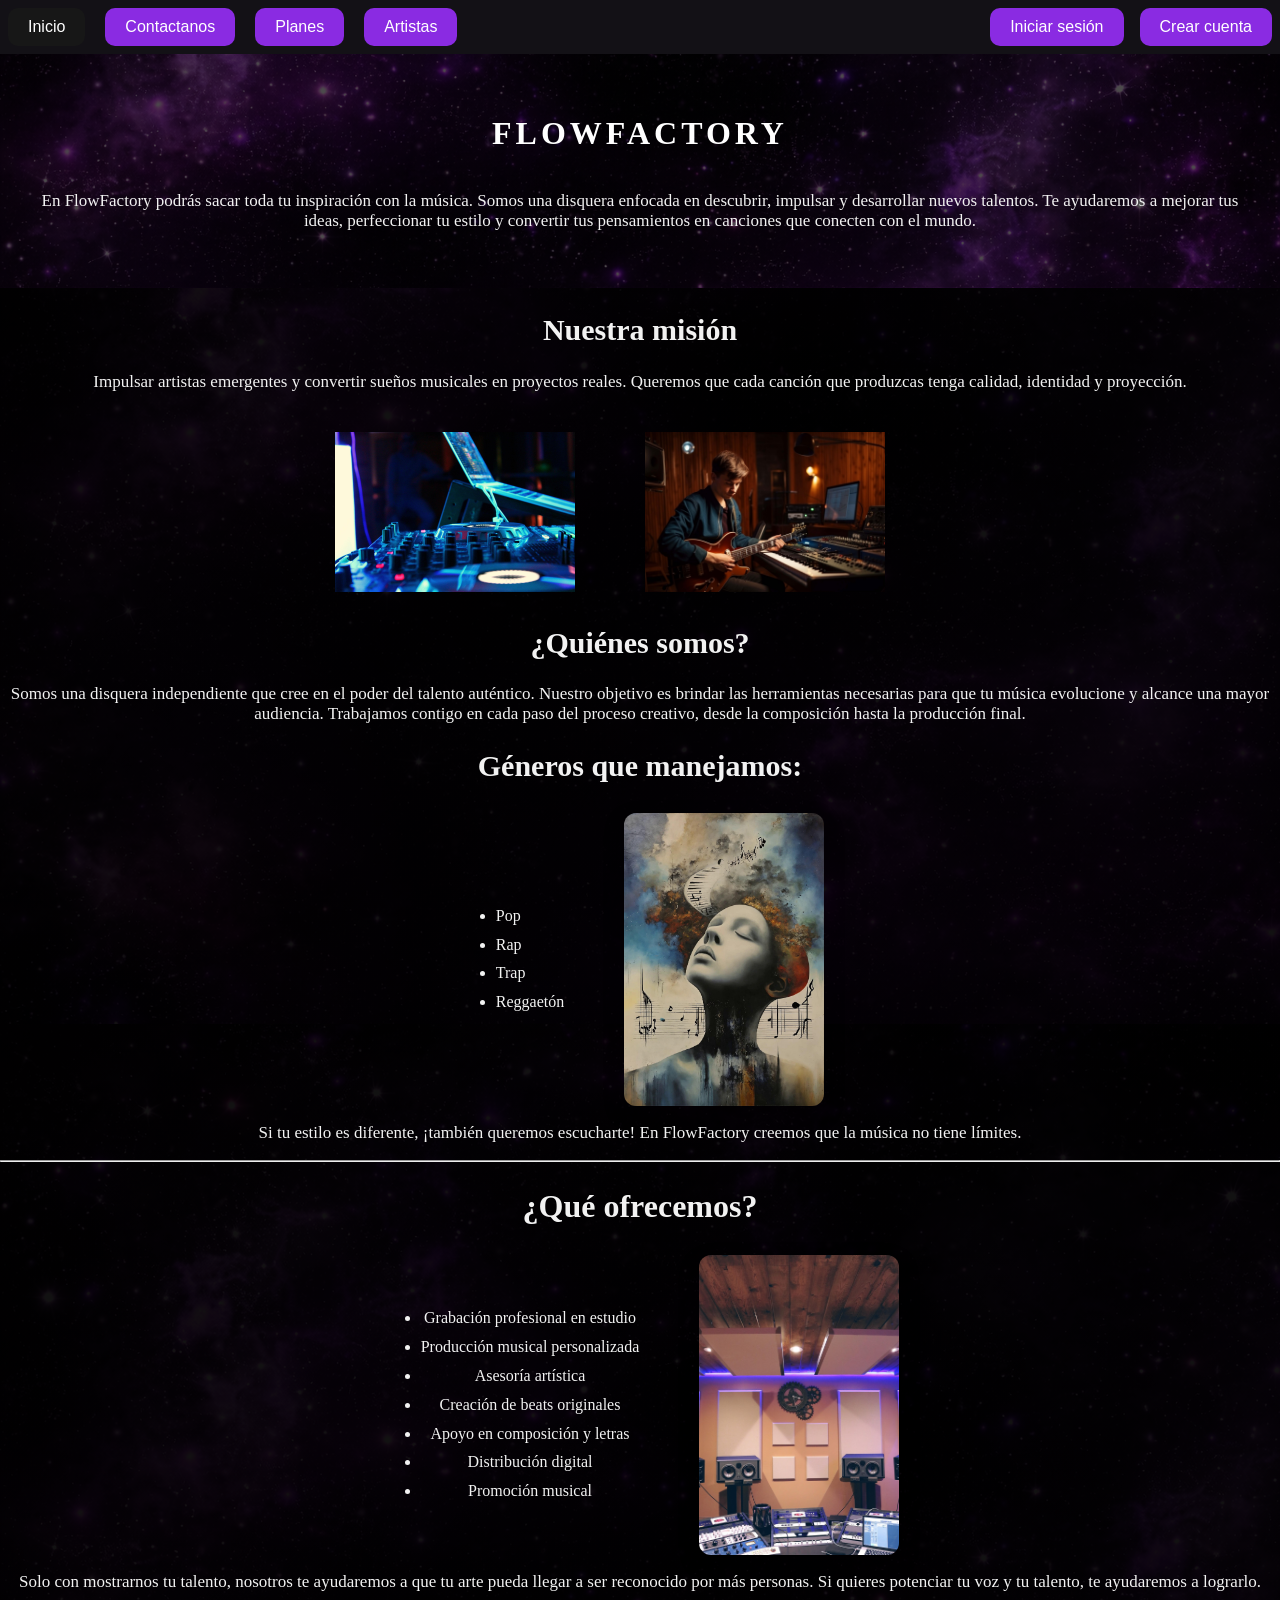
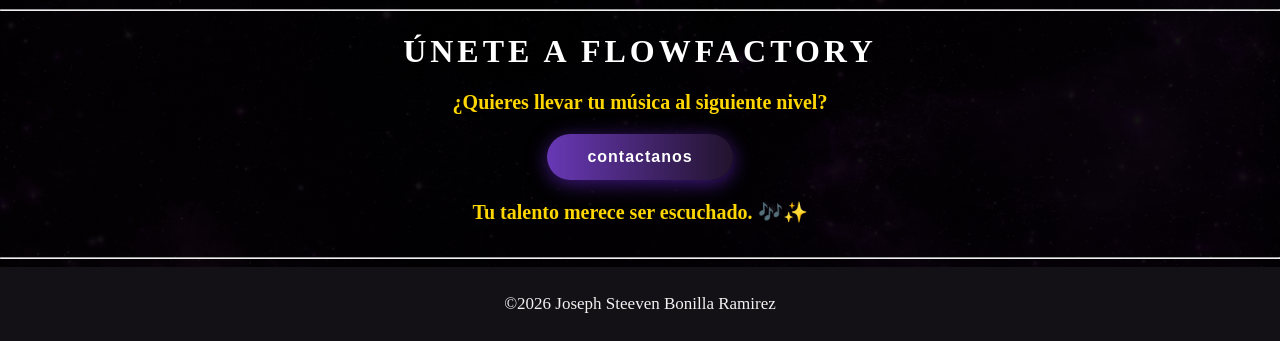
==== commit 46925ffe: "Add files via upload" ====
--- a/index.html
+++ b/index.html
@@ -1,7 +1,6 @@
-<!-- Declaración del tipo de documento HTML5 -->
 <!DOCTYPE html>
-
-<!-- Etiqueta raíz del documento HTML -->
+<html>
+    <!-- Etiqueta raíz del documento HTML -->
 <html lang="es">
 
 <head>
@@ -9,34 +8,46 @@
     <meta charset="UTF-8"> <!-- Codificación de caracteres en español -->
     <meta name="viewport" content="width=device-width, initial-scale=1.0"> <!-- Adaptar a móviles -->
     <link rel="stylesheet" href="css/estilo.css">
-    <title>Disquera</title> <!-- Título que aparece en la pestaña del navegador -->
+    <title>Inicio</title> <!-- Título que aparece en la pestaña del navegador -->
 </head>
 
 <body>
+<div class="nav"> 
+    <button type="button" class="btn-interfaz-active" onclick="window.location.href='index.html'">
+        Inicio
+    </button>
+    <button type="button" class="btn-interfaz" onclick="window.location.href='contactanos.html'">
+        Contactanos
+    </button>
+    <button type="button" class="btn-interfaz" onclick="window.location.href='planes.html'">
+        Planes
+    </button>
+    <button type="button" class="btn-interfaz" onclick="window.location.href='artistas.html'">
+        Artistas
+    </button>
+    <div class="register">
+    <button type="button" class="btn-register" onclick="window.location.href='iniciarsecion.html'">
+        iniciar secion
+    </button>
+    <button type="button" class="btn-register" onclick="window.location.href='crearcuenta.html'">
+        crear cuenta
+    </button>
+    <span id="bienvenida"></span>
+    <button onclick="cerrarSesion()" class="btn-register">Cerrar sesión</button>
+    </div>
+</div>
 
-
-
-    <!-- Encabezado principal -->
-    <header>
-    <div class="topnav">
-        <a class="active" href="index.html">inicio</a>
-        <a href="contactanos.html">Contactanos</a>
-        <a href="planes.html">planes</a>
-        <a href="artistas.html">Artistas</a>
-    </div>
-    <br><br>
-
-    <h1 style="text-align:center;">FlowFactory</h1>
-
+<header>
+    <h1>FlowFactory</h1>
     <!-- Párrafo de texto -->
-    <p style="text-align:center;">
+    <p>
     En FlowFactory podrás sacar toda tu inspiración con la música. Somos una disquera enfocada en descubrir, impulsar y 
     desarrollar nuevos talentos. Te ayudaremos a mejorar tus ideas,
     perfeccionar tu estilo y convertir tus pensamientos en canciones que conecten con el mundo.
     </p>
-    
-    </header>
-    <h2>
+</header>
+
+<h2>
         <center>
         Nuestra misión
         </center>
@@ -63,25 +74,24 @@
 </div>
 
 
+<h2>¿Quiénes somos?</h2>
+<p>
+    Somos una disquera independiente que cree en el poder del talento auténtico. Nuestro objetivo es brindar
+    las herramientas necesarias para que tu música evolucione y alcance una mayor audiencia.
+    Trabajamos contigo en cada paso del proceso creativo, desde la composición hasta la producción final.
+</p>
 
-    <center>
-    <h2>¿Quiénes somos?</h2>
-    </center>
-    <p>
-            Somos una disquera independiente que cree en el poder del talento auténtico. Nuestro objetivo es brindar
-            las herramientas necesarias para que tu música evolucione y alcance una mayor audiencia.
-            Trabajamos contigo en cada paso del proceso creativo, desde la composición hasta la producción final.
-    </p>
-    <!-- Lista no ordenada -->
-    <h2>Géneros que manejamos: </h2>
-    <div class="generos">
+<h2>Géneros que manejamos:</h2>
+<div class="generos">
     <ul>
-    <li>Pop</li>
-    <li>Rap</li>
-    <li>Trap</li>
-    <li>Reggaetón</li>
-</ul>
+        <li>Pop</li>
+        <li>Rap</li>
+        <li>Trap</li>
+        <li>Reggaetón</li>
+    </ul>
+    <img src="img/lista1.jpg">
 </div>
+
 
 <p>
 Si tu estilo es diferente, ¡también queremos escucharte! En FlowFactory creemos que la música no tiene límites.
@@ -105,7 +115,7 @@
 
 </div>
 
-</section>
+
 <center>
     <p>
         Solo con mostrarnos tu talento, nosotros te ayudaremos a que tu arte pueda llegar a ser 
@@ -119,6 +129,14 @@
     <center>
         <h1>Únete a FlowFactory</h1>
             <h3>¿Quieres llevar tu música al siguiente nivel?</h3>
+            
+            <div class="contactanos">
+            <button type="button" class="btn-contactanos" onclick="window.location.href='contactanos.html'">
+            contactanos
+            </button>
+            </div>
+            
+            
     
                 <h5>Tu talento merece ser escuchado. 🎶✨</h5>
     </center>
@@ -126,7 +144,7 @@
 
 
 
-
+<script src="js/session.js"></script>
 <hr>
 <!-- Pie de página -->
     <footer>
--- a/css/estilo.css
+++ b/css/estilo.css
@@ -1,97 +1,247 @@
+/** Diseño general */
+body {
+    background-image: linear-gradient(rgba(0, 0, 0, 0.930), rgba(0, 0, 0, 0.930)), url('../fondos/fondo1.png');
+    margin: auto;
+}
+
+
+
+/** barra de navegacion */
+.nav {
+    background-color: #131116;
+    margin-top: 0%;
+    
+
+}
+
+/**boton activado */
+.btn-interfaz-active{
+    background-color: #171717;
+    color: white;
+    margin: 8px;
+    padding: 10px 20px;
+    border: none;
+    border-radius: 10px;
+    cursor: pointer;
+    font-size: 16px;
+
+}
+
+/** botones inactivos */
+.btn-interfaz{
+    background-color: #8A2BE2;
+    color: white;
+    margin: 8px;
+    padding: 10px 20px;
+    border: none;
+    border-radius: 10px;
+    cursor: pointer;
+    font-size: 16px;
+    transition: background-color 0.3s ease;
+    
+}
+.btn-interfaz:hover{
+    background-color: #3a2954;
+    color: #ffffff;
+    padding: 10px 20px;
+    border: none;
+    border-radius: 10px;
+    cursor: pointer;
+    font-size: 16px;  
+}
+
+button.btn-register {
+    background-color: #8A2BE2;
+    color: white;
+    margin: 8px;
+    padding: 10px 20px;
+    border: none;
+    border-radius: 10px;
+    cursor: pointer;
+    font-size: 16px;
+    transition: background-color 0.3s ease;
+}
+button.btn-register:hover {
+    background-color: #3a2954;
+    color: #ffffff;
+    padding: 10px 20px;
+    border-radius: 10px;
+    cursor: pointer;
+    font-size: 16px;
+}
+button.btn-register-active {
+    background-color: #171717;
+    color: white;
+    margin: 8px;
+    padding: 10px 20px;
+    border: none;
+    border-radius: 10px;
+    cursor: pointer;
+    font-size: 16px;
+}
+/*boton cerrar sesion*/
+button[onclick="cerrarSesion()"] {
+    background-color: #8A2BE2;
+    color: white;
+    margin: 8px;
+    padding: 10px 20px;
+    border: none;
+    border-radius: 10px;
+    cursor: pointer;
+    font-size: 16px;
+}
+
+.register {
+    display: flex;
+    float: right;
+}
+#bienvenida {
+    color: white;
+    margin: 8px;
+    padding: 10px 20px;
+    border: none;
+    border-radius: 10px;
+    cursor: pointer;
+    font-size: 16px;
+}
+
+button[onclick="cerrarSesion()"]:hover {
+    background-color: rgb(255, 0, 0);
+    color: white;
+}
+
+
+/** titulos de encabezado */
+
 header {
-  background-color:  #1F1F1F;
-  overflow: hidden;
-}
-
-/* stilo de links de navegacion */
-header a {
-  float: left;
-  color: #f2f2f2;
-  text-align: center;
-  padding: 13px 13px;
-  text-decoration: none;
-  font-size: 17px;
-  border-radius: 10px;
-}
-
-/* cambio de color con cursor */
-header a:hover {
-  background-color: #FFD700;
-  color: black;
-  border-radius: 10px;
-}
-
-/* link activo */
-header a.active {
-  background-color: #8A2BE2;
-  color: white;
-  border-radius: 10px;
-}
-
-body {
-    background: #0e0d0d;
-    
-}
+    background-image: linear-gradient(rgba(0,0,0,0.7), rgba(0,0,0,0.7)), url('../fondos/fondo1.png');
+    background-size: cover;
+    background-position: center;
+    background-repeat: no-repeat;
+    min-height:100px;
+    display: flex;
+    flex-direction: column;
+    justify-content: center;
+    align-items: center;
+    text-align: center;
+    padding: 40px 20px;
+}
+
+/*! titulos y subtitulos */
+
+h1 {
+    color: #fff;
+    text-transform: uppercase;
+    letter-spacing: 4px;
+    animation: neon 5s ease-in-out infinite;
+}
+
+@keyframes neon {
+    0%, 100% {
+        
+        text-shadow:
+            0 0 10px #00d4ff,
+            0 0 20px #00d4ff,
+            0 0 40px #00d4ff,
+            0 0 80px #00d4ff;
+    }
+    50% {
+        text-shadow:
+            0 0 5px #00d4ff,
+            0 0 10px #00d4ff;
+    }
+}
+
+
+h2{
+    font-size: 30px;
+    color: #F2F2F2;
+    text-align:center;
+    animation: luz 5s ease-in-out infinite;
+}
+@keyframes luz {
+    0%, 100% {
+        text-shadow:
+            0 0 5px #8A2BE2,
+            0 0 10px #8A2BE2,
+            0 0 20px #8A2BE2;
+    }
+    50% {
+        text-shadow:
+            0 0 3px #8A2BE2,
+            0 0 6px #8A2BE2;
+    }
+}
+h3, h5 {
+    color: #FFD700;
+    font-size: 20px;
+    margin-top: 20px;
+    font-family: Bahnschrift SemiBold;
+}
+/*? textos */
 p{
+    font-size: 17px;
     color: #F2F2F2;
+    text-align:center;
     
 } 
 
-
-
-
-header{
-    background-color: #1F1F1F;
-    color: white;
-    text-align: center;
-    padding: 10px;
-    border-radius: 10px;
-}
-
-.inicio{
-text-align: center;
-}
-
-.inicio img{
-width:350px;
-border-radius:12px;
-box-shadow:0 8px 20px rgba(0,0,0,0.25);
-
-}
-
-/*imagenes del inicio*/
+/*!imagenes del inicio*/
 div.fotos {
-  justify-content: center;
-  display: flex;
-  flex-wrap: wrap;
+    justify-content: center;
+    display: flex;
+    flex-wrap: wrap;
   
 }
-
+/*? index */
 div.fotos-item {
-  justify-content: center;
-  margin: 12px;
-  width: 300px;
+    justify-content: center;
+    margin: 5px;
+    width: 300px;
 }
 
 div.fotos-item img {
-  justify-content: center;
-  width: 100%;
-  height: auto;
-}
+    justify-content: center;
+    width: 80%;
+    height: auto;
+    transition: 1s;
+}
+div.fotos-item:hover img {
+    justify-content: center;
+    width: 90%;
+    height: auto;
+    filter: grayscale(0%) drop-shadow(0 0 10px #8A2BE2);
+}
+
+
+ /** listas */
+.generos{
+display: flex;
+align-items: center;
+justify-content: center; 
+gap: 60px;
+margin-top: 30px;
+}
+
 
 
 
 .generos ul{
-  font-size:16px;
+font-size:16px;
 line-height:1.8;
 max-width:300px;
 color: #F2F2F2;
 }
-
-
-h1, h2  {
-  color: white;
-}
+.generos img{
+align-items: center;
+width: 200px;
+border-radius:12px;
+box-shadow:0 8px 20px rgba(0,0,0,0.25);
+
+}
+
+
+
 
 .titulo-ofrecemos{
 text-align:center;
@@ -120,84 +270,139 @@
 box-shadow:0 8px 20px rgba(0,0,0,0.25);
 
 }
-/*tabla de precios*/
+
+
+/* boton contactar */
+.btn-contactanos {
+    padding: 14px 40px;
+    font-size: 1rem;
+    font-weight: bold;
+    color: #fff;
+    border: none;
+    border-radius: 30px;
+    cursor: pointer;
+    background: linear-gradient(270deg, #160f21, #e040fb, #22132d, #6838b5);
+    background-size: 300% 300%;
+    animation: degradado 4s ease infinite;
+    box-shadow: 0 4px 20px rgba(123, 47, 247, 0.5);
+    transition: transform 0.2s, box-shadow 0.2s;
+    letter-spacing: 1px;
+    
+}
+.btn-contactanos:hover {
+    transform: scale(1.07);
+    box-shadow: 0 6px 28px rgba(123, 47, 247, 0.8);
+}
+
+
+/*! Formularios */
+
+form {
+    background-color: #0e0e0eaf;       /* fondo casi negro */
+    color: #F2F2F2;                  /* color de texto general */
+    padding: 40px;                   /* espacio interno */
+    border-radius: 20px;             /* bordes redondeados */
+    box-shadow: 0 0 20px rgba(123, 47, 247, 0.3),
+                0 0 40px rgba(123, 47, 247, 0.1); /* sombra morada exterior */
+    max-width: 300px;                /* ancho máximo del formulario */
+    margin: 40px auto;               /* centrado horizontal con espacio arriba/abajo */
+    border: 1px solid rgba(123, 47, 247, 0.3); /* borde morado semitransparente */
+}
+
+/* ── Etiquetas (label) ── */
+label {
+    display: block;                  /* ocupa toda la línea */
+    margin-bottom: 6px;              /* espacio entre el label y el input */
+    font-size: 0.9rem;               /* tamaño pequeño */
+    color: #aaa;                     /* color gris claro */
+    letter-spacing: 1px;             /* separación entre letras */
+}
+
+/* ── INPUTS Y TEXTAREA ── */
+input, textarea {
+    width: 100%;                     /* ocupa todo el ancho del formulario */
+    padding: 12px 16px;              /* espacio interno del campo */
+    margin-bottom: 18px;             /* espacio entre campos */
+    background-color: #1a1a1a;       /* fondo oscuro del campo */
+    border: 1px solid rgba(123, 47, 247, 0.4); /* borde morado suave */
+    border-radius: 10px;             /* bordes redondeados */
+    color: #F2F2F2;                  /* color del texto escrito */
+    font-size: 0.95rem;              /* tamaño del texto */
+    font-family: 'Segoe UI', sans-serif; /* fuente */
+    outline: none;                   /* quita el borde azul por defecto del navegador */
+    transition: border 0.3s, box-shadow 0.3s; /* animación suave al enfocar */
+    box-sizing: border-box;          /* el padding no aumenta el ancho total */
+}
+
+/* ── EFECTO AL HACER CLIC EN UN CAMPO ── */
+input:focus, textarea:focus {
+    border-color: #cc00ff;           /* borde morado brillante al enfocar */
+    box-shadow: 0 0 10px rgba(204, 0, 255, 0.5); /* resplandor neón al enfocar */
+}
+
+/* ── TEXTAREA (área de texto grande) ── */
+textarea {
+    resize: vertical;                /* solo se puede redimensionar verticalmente */
+    min-height: 120px;               /* altura mínima */
+}
+
+/* ── BOTÓN DE ENVIAR ── */
+button[type="submit"] {
+    width: 100%;                     /* ocupa todo el ancho */
+    padding: 14px;                   /* espacio interno */
+    background: linear-gradient(270deg, #7b2ff7, #cc00ff, #3d5afe, #7b2ff7); /* degradado morado */
+    background-size: 300% 300%;      /* necesario para que el degradado se mueva */
+    animation: degradado 4s ease infinite; /* animación del degradado en loop */
+    color: #fff;                     /* texto blanco */
+    border: none;                    /* sin borde */
+    border-radius: 30px;             /* bordes muy redondeados (forma píldora) */
+    font-size: 1rem;                 /* tamaño del texto */
+    font-weight: bold;               /* texto en negrita */
+    letter-spacing: 2px;             /* separación entre letras */
+    cursor: pointer;                 /* cursor de mano al pasar el mouse */
+    text-transform: uppercase;       /* texto en mayúsculas */
+    transition: transform 0.2s, box-shadow 0.2s; /* animación suave al hover */
+    box-shadow: 0 4px 20px rgba(123, 47, 247, 0.5); /* sombra morada debajo */
+}
+
+/* ── EFECTO AL PASAR EL MOUSE SOBRE EL BOTÓN ── */
+button[type="submit"]:hover {
+    transform: scale(1.03);          /* se agranda un poco */
+    box-shadow: 0 6px 28px rgba(204, 0, 255, 0.7); /* sombra más intensa */
+}
+
+/* ── ANIMACIÓN DEL DEGRADADO ── */
+@keyframes degradado {
+    0%   { background-position: 0% 50%; }   /* inicio del degradado */
+    50%  { background-position: 100% 50%; } /* punto medio */
+    100% { background-position: 0% 50%; }   /* vuelve al inicio (loop) */
+}
+
+
+/** Tabla */
 table{
-width:70%;
-border-collapse:collapse;
-margin-top:20px;
+    width:70%;
+    border-collapse:collapse;
+    margin-top:20px;
 }
 
 th{
-background:#8A2BE2;
-color:white;
-padding:10px;
+    background:#8A2BE2;
+    color:white;
+    padding:10px;
 }
 
 td{
-padding:10px;
-border:1px solid #f6f6f6;
-color:white
+    padding:10px;
+    border:1px solid #f6f6f6;
+    color:white
 }
 tr:hover{
-background:#ffffff79;
-}
-
-
-/*formulario de contacto*/
-.btn-enviar {
-    background-color: #8A2BE2;
-    color: white;
-    padding: 10px 20px;
-    border: none;
-    border-radius: 5px;
-    cursor: pointer;
-    font-size: 16px;
-    transition: background-color 0.5s ease;
-}
-.btn-enviar:hover {
-    background-color: #FFD700;
-    color: black;
-} 
-
-form {
-    background-color: #131111 ;
-    color: #F2F2F2;
-    padding: 20px;
-    border-radius: 15px;
-    box-shadow: 8px 8px 8px rgba(36, 34, 34, 0.308);
-    max-width: 290px;
-    margin: auto;
-    }
-
-
-input {
-    width: 60%;
-    padding: 10px;
-    margin: 10px 0;
-    border: 1px solid #ccc;
-    border-radius: 10px;
-    font-family: Arial;
-    
-}
-textarea {
-    width: 60%;
-    padding: 10px;
-    margin: 10px 0;
-    border: 1px solid #ccc;
-    border-radius: 10px;
-    font-family: Arial;
-}
-
-h3, h5 {
-    color: #FFD700;
-    font-size: 20px;
-    margin-top: 20px;
-    font-family: Bahnschrift SemiBold;
-}
-
-
-
-/* Galería de artistas */
+    background:#492f7279;
+}
+
+
+/**Galería de artistas */
 
 div.galleria {
   justify-content: center;
@@ -216,7 +421,8 @@
 div.galleria-item:hover{
   justify-content: center;
   margin: 12px;
-  width: 210px;
+  width: 200px;
+  filter: grayscale(0%) drop-shadow(0 0 10px #8A2BE2);
 }
 
 div.galleria-item img {
@@ -251,14 +457,26 @@
 
 
 
+
+
+
+
+
+
+
+
 /* Pie de página */
 footer {
-    background-color: #1F1F1F;
+    background-color: #131116;
     color: white;
     text-align: center;
     padding: 10px;
     position: relative;
     bottom: 0;
-    border-radius: 10px;
+    border-radius: 0px;
     
-}+}
+
+
+
+
